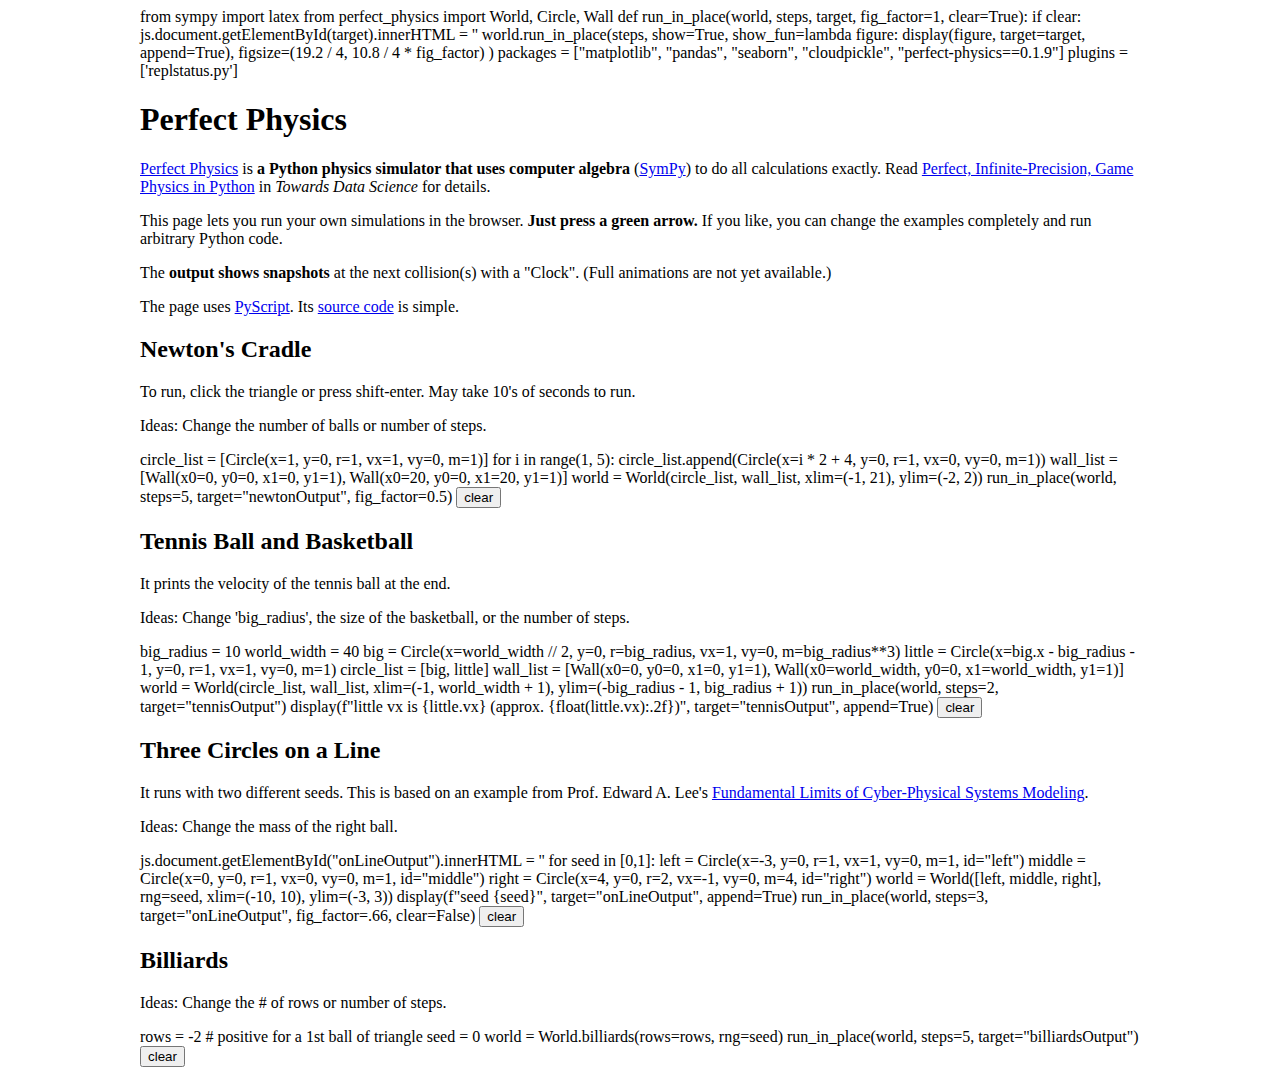
==== pyscript/index.html @ 84cf0456 "add link to source" ====
<html>



  <head>
    <title>Perfect Physics</title>
    <meta charset="utf-8">
    <script defer src="https://pyscript.net/unstable/pyscript.js"></script>
    <link rel="stylesheet" href="https://pyscript.net/unstable/pyscript.css">
    <style>
      .py-repl-run-button {
          opacity: 1 
      }
    </style>
      <style>
      .container {
  max-width: 1000px; /* Adjust this value to set the desired maximum width */
  margin: 0 auto;   /* Centers the container horizontally */
  padding: 0 20px;  /* Adds some horizontal padding */
}    </style>
  </head>
  <body>
    <div class="container">

      <script>
  function clearOutput(divId) {
    const outputDiv = document.getElementById(divId);
    outputDiv.innerHTML = '';
  }
        </script>      
    <py-script>
      from sympy import latex
      from perfect_physics import World, Circle, Wall
      def run_in_place(world, steps, target, fig_factor=1, clear=True):
        if clear:
          js.document.getElementById(target).innerHTML = ''
        world.run_in_place(steps, show=True,
         show_fun=lambda figure: display(figure, target=target, append=True),
         figsize=(19.2 / 4, 10.8 / 4 * fig_factor)
         )
    </py-script>

    <py-config>
      packages = ["matplotlib", "pandas", "seaborn", "cloudpickle",
                  "perfect-physics==0.1.9"]
      plugins = ['replstatus.py']
    </py-config>

    <H1>Perfect Physics</H1>

    <p><a href="https://github.com/CarlKCarlK/PerfectPhysics">Perfect Physics</a>
       is <b>a Python physics simulator that uses
      computer algebra</b> (<a href="https://www.sympy.org/">SymPy</a>)
      to do all calculations exactly. Read <a href="https://towardsdatascience.com/perfect-infinite-precision-game-physics-in-python-part-1-698211c08d95">Perfect, Infinite-Precision, Game Physics in Python</a>
      in <i>Towards Data Science</i> for details.
    </p>

      <p> This page lets you run your own simulations in the browser.
      <b>Just press a green
      arrow.</b> If you like, you can change the examples completely and run
      arbitrary Python code.
    </p>

    <p>The <b>output shows snapshots</b> at the next collision(s) with a "Clock". 
      (Full animations are not yet available.)</p>

      <p>The page uses <a href="https://pyscript.net/">PyScript</a>.
        Its <a href="https://github.com/CarlKCarlK/perfect-physics/blob/main/pyscript/index.html">source code</a> is simple.</p>


    <H2>Newton's Cradle</H2>

    <p>To run, click the triangle or press shift-enter. May take 10's of seconds to run.</p>
    <p>Ideas: Change the number of balls or number of steps.</p>

    <py-repl output="newtonOutput">
      circle_list = [Circle(x=1, y=0, r=1, vx=1, vy=0, m=1)]
      for i in range(1, 5):
          circle_list.append(Circle(x=i * 2 + 4, y=0, r=1, vx=0, vy=0, m=1))
      wall_list = [Wall(x0=0, y0=0, x1=0, y1=1), Wall(x0=20, y0=0, x1=20, y1=1)]
      world = World(circle_list, wall_list, xlim=(-1, 21), ylim=(-2, 2))
      run_in_place(world, steps=5, target="newtonOutput", fig_factor=0.5)
    </py-repl>
    <button id="clearButton" onclick="clearOutput('newtonOutput')">clear</button>

    <div id="newtonOutput"></div>


    <H2>Tennis Ball and Basketball</H2>

    <p>It prints the velocity of the tennis ball at the end.</p>
    <p>Ideas: Change 'big_radius', the size of the basketball, or the number of steps.</p>

    <py-repl output="tennisOutput">
      big_radius = 10
      world_width = 40
      big = Circle(x=world_width // 2, y=0, r=big_radius, vx=1, vy=0, m=big_radius**3)
      little = Circle(x=big.x - big_radius - 1, y=0, r=1, vx=1, vy=0, m=1)
      circle_list = [big, little]
      wall_list = [Wall(x0=0, y0=0, x1=0, y1=1), Wall(x0=world_width, y0=0, x1=world_width, y1=1)]
      world = World(circle_list, wall_list, xlim=(-1, world_width + 1), ylim=(-big_radius - 1, big_radius + 1))
      run_in_place(world, steps=2, target="tennisOutput")
      display(f"little vx is {little.vx} (approx. {float(little.vx):.2f})", target="tennisOutput", append=True)
    </py-repl>
    <button id="clearButton" onclick="clearOutput('tennisOutput')">clear</button>

    <div id="tennisOutput"></div>

    <H2>Three Circles on a Line</H2>

    <p>It runs with two different seeds.
       This is based on an example from Prof. Edward A. Lee's 
       <a href="https://dl.acm.org/doi/pdf/10.1145/2912149">Fundamental Limits of Cyber-Physical Systems Modeling</a>.
        </p>
    <p>Ideas: Change the mass of the right ball.</p>

    <py-repl output="onLineOutput">
      js.document.getElementById("onLineOutput").innerHTML = ''
      for seed in [0,1]:
        left = Circle(x=-3, y=0, r=1, vx=1, vy=0, m=1, id="left")
        middle = Circle(x=0, y=0, r=1, vx=0, vy=0, m=1, id="middle")
        right = Circle(x=4, y=0, r=2, vx=-1, vy=0, m=4, id="right")
        world = World([left, middle, right], rng=seed, xlim=(-10, 10), ylim=(-3, 3))
        display(f"seed {seed}", target="onLineOutput", append=True)
        run_in_place(world, steps=3, target="onLineOutput", fig_factor=.66, clear=False)
    </py-repl>
    <button id="clearButton" onclick="clearOutput('onLineOutput')">clear</button>

    <div id="onLineOutput"></div>

    <H2>Billiards</H2>

    <p>Ideas: Change the # of rows or number of steps.</p>

    <py-repl output="billiardsOutput">
      rows = -2 # positive for a 1st ball of triangle
      seed = 0
      world = World.billiards(rows=rows, rng=seed)
      run_in_place(world, steps=5, target="billiardsOutput")
    </py-repl>
    <button id="clearButton" onclick="clearOutput('billiardsOutput')">clear</button>

    <div id="billiardsOutput"></div>
    </div>
  </body>
</html>
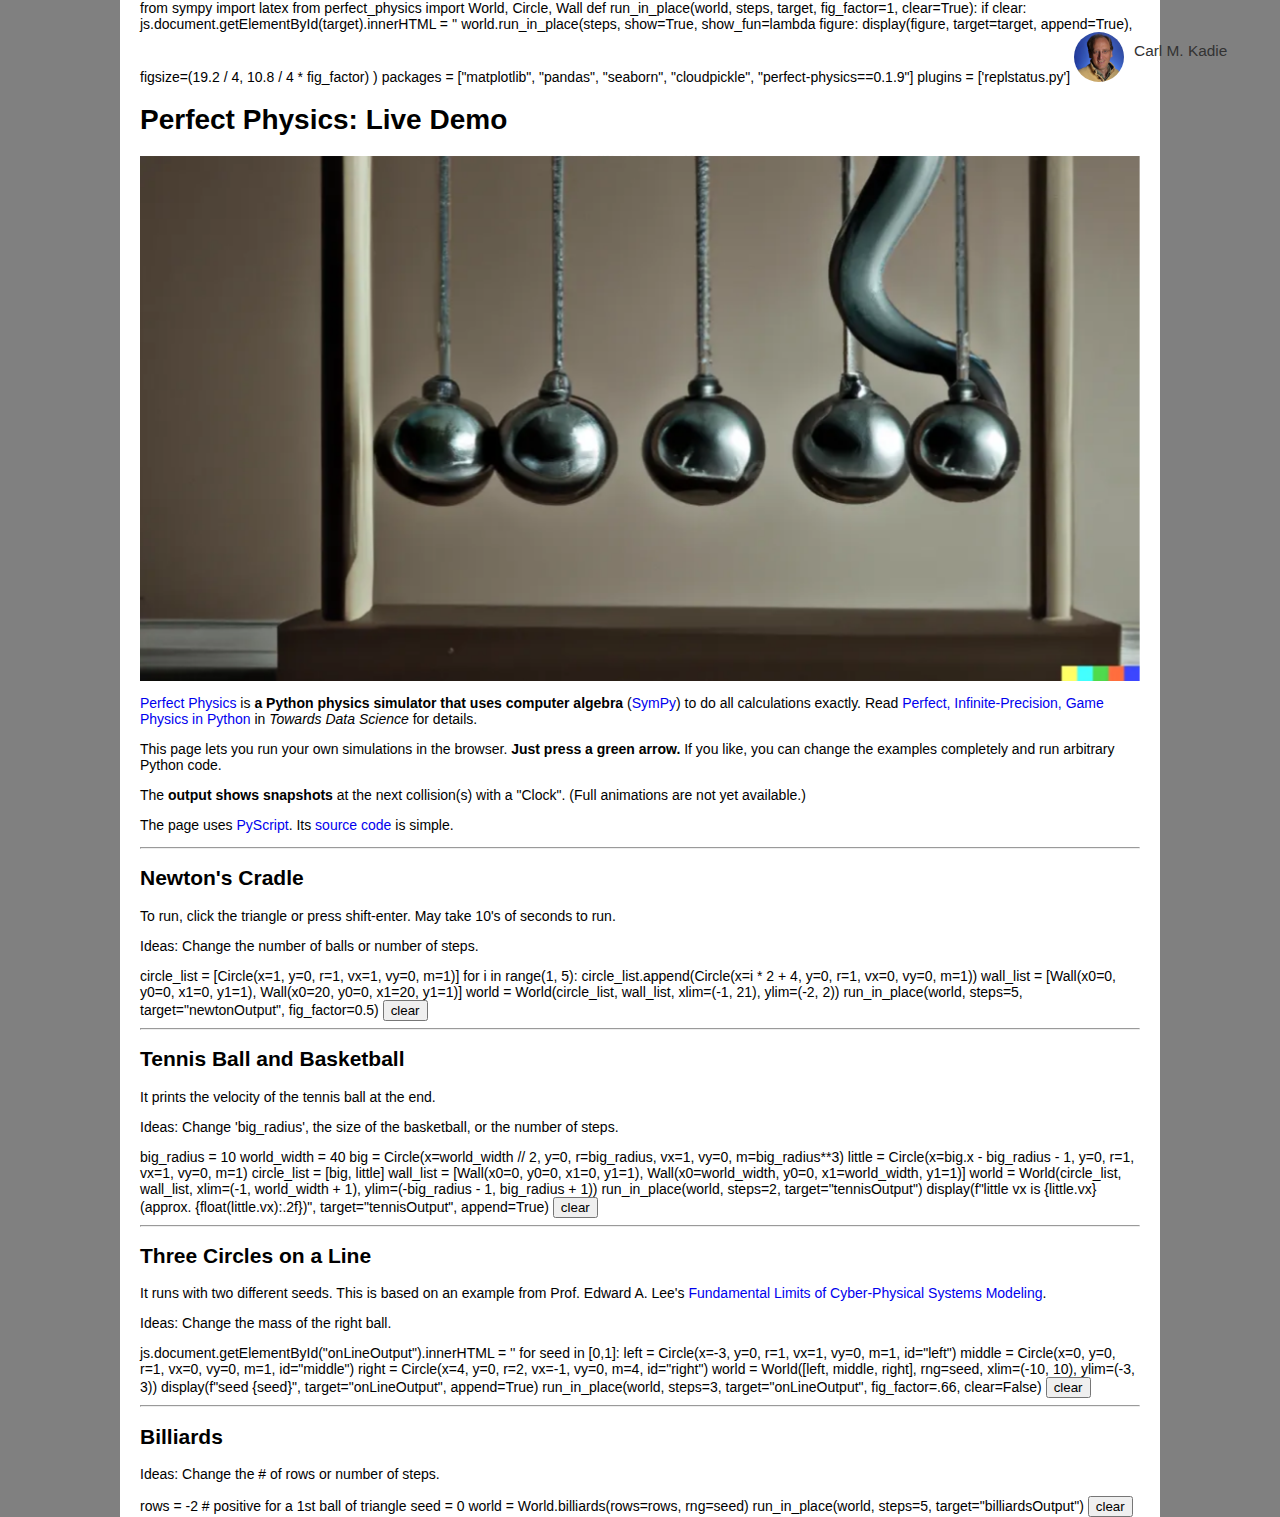
==== commit d5fb8567: "Add styles.css" ====
--- a/pyscript/index.html
+++ b/pyscript/index.html
@@ -7,27 +7,19 @@
     <meta charset="utf-8">
     <script defer src="https://pyscript.net/unstable/pyscript.js"></script>
     <link rel="stylesheet" href="https://pyscript.net/unstable/pyscript.css">
-    <style>
-      .py-repl-run-button {
-          opacity: 1 
-      }
-    </style>
-      <style>
-      .container {
-  max-width: 1000px; /* Adjust this value to set the desired maximum width */
-  margin: 0 auto;   /* Centers the container horizontally */
-  padding: 0 20px;  /* Adds some horizontal padding */
-}    </style>
-  </head>
-  <body>
-    <div class="container">
+    <link rel="stylesheet" href="styles.css">
+    
+</style>
 
-      <script>
-  function clearOutput(divId) {
-    const outputDiv = document.getElementById(divId);
-    outputDiv.innerHTML = '';
-  }
-        </script>      
+</head>
+<body>
+  <div class="container">
+
+    <script>
+function clearOutput(divId) {
+  const outputDiv = document.getElementById(divId);
+  outputDiv.innerHTML = '';
+}</script>      
     <py-script>
       from sympy import latex
       from perfect_physics import World, Circle, Wall
@@ -46,7 +38,18 @@
       plugins = ['replstatus.py']
     </py-config>
 
-    <H1>Perfect Physics</H1>
+    <div class="image-text-container">
+      <img src="CarlKadie.2011.500pxSquare.jpg" class="round-image" />
+      <div class="image-text">Carl M. Kadie</div>
+    </div>
+
+
+    <H1>Perfect Physics: Live Demo</H1>
+
+    <div class="responsive-image-container">
+      <img src="python newton.png" class="responsive-image" />
+    </div>
+
 
     <p><a href="https://github.com/CarlKCarlK/PerfectPhysics">Perfect Physics</a>
        is <b>a Python physics simulator that uses
@@ -67,6 +70,7 @@
       <p>The page uses <a href="https://pyscript.net/">PyScript</a>.
         Its <a href="https://github.com/CarlKCarlK/perfect-physics/blob/main/pyscript/index.html">source code</a> is simple.</p>
 
+        <hr></hr>
 
     <H2>Newton's Cradle</H2>
 
@@ -85,7 +89,7 @@
 
     <div id="newtonOutput"></div>
 
-
+    <hr></hr>
     <H2>Tennis Ball and Basketball</H2>
 
     <p>It prints the velocity of the tennis ball at the end.</p>
@@ -106,6 +110,7 @@
 
     <div id="tennisOutput"></div>
 
+    <hr></hr>
     <H2>Three Circles on a Line</H2>
 
     <p>It runs with two different seeds.
@@ -128,6 +133,7 @@
 
     <div id="onLineOutput"></div>
 
+    <hr></hr>
     <H2>Billiards</H2>
 
     <p>Ideas: Change the # of rows or number of steps.</p>
--- a/pyscript/styles.css
+++ b/pyscript/styles.css
@@ -0,0 +1,55 @@
+.round-image {
+    border-radius: 50%;
+    width: 50px;
+    height: 50px;
+    object-fit: cover;
+  }
+  
+  .image-text-container {
+    display: inline-block; /* Use inline-block to keep the container size relative to its content */
+    position: relative; /* Set the container to be the reference point for absolute positioning */
+  }
+  
+  .image-text {
+    position: absolute; /* Position the text absolutely within the container */
+    left: 60px; /* Position the text to the right of the image, adjust the value as needed */
+    top: 10px; /* Position the text 25px from the top of the image, adjust the value as needed */
+    width: 100px;
+    font-family: 'Arial', sans-serif; /* Example: change the font */
+  font-weight: lighter; /* Example: make the text bold */
+  font-size: 1.1em; /* Example: increase the font size */
+  color: #333; /* Example: change the text color */
+  }
+  .py-repl-run-button {
+    opacity: 1 
+}
+
+.container {
+    max-width: 1000px; /* Adjust this value to set the desired maximum width */
+    margin: 0 auto;   /* Centers the container horizontally */
+    padding: 0 20px;  /* Adds some horizontal padding */
+    background-color: white;
+    font-family: -apple-system,BlinkMacSystemFont,"Segoe UI","Noto Sans",Helvetica,Arial,sans-serif,"Apple Color Emoji","Segoe UI Emoji";
+      font-size: var(--body-font-size, 14px);
+  }   
+    a {
+      color: var(#0969da;);
+      text-decoration: none;
+  }
+  
+  body {
+    background-color: grey; /* Set the background color of the body to grey */
+    margin: 0;
+    padding: 0;
+  }
+
+  .responsive-image-container {
+    max-width: 1000px;
+    width: 100%;
+    margin: 0 auto; /* Center the container horizontally */
+  }
+  
+  .responsive-image {
+    width: 100%; /* Set the image width to 100% of the container */
+    height: auto; /* Set the image height to auto, maintaining its aspect ratio */
+  }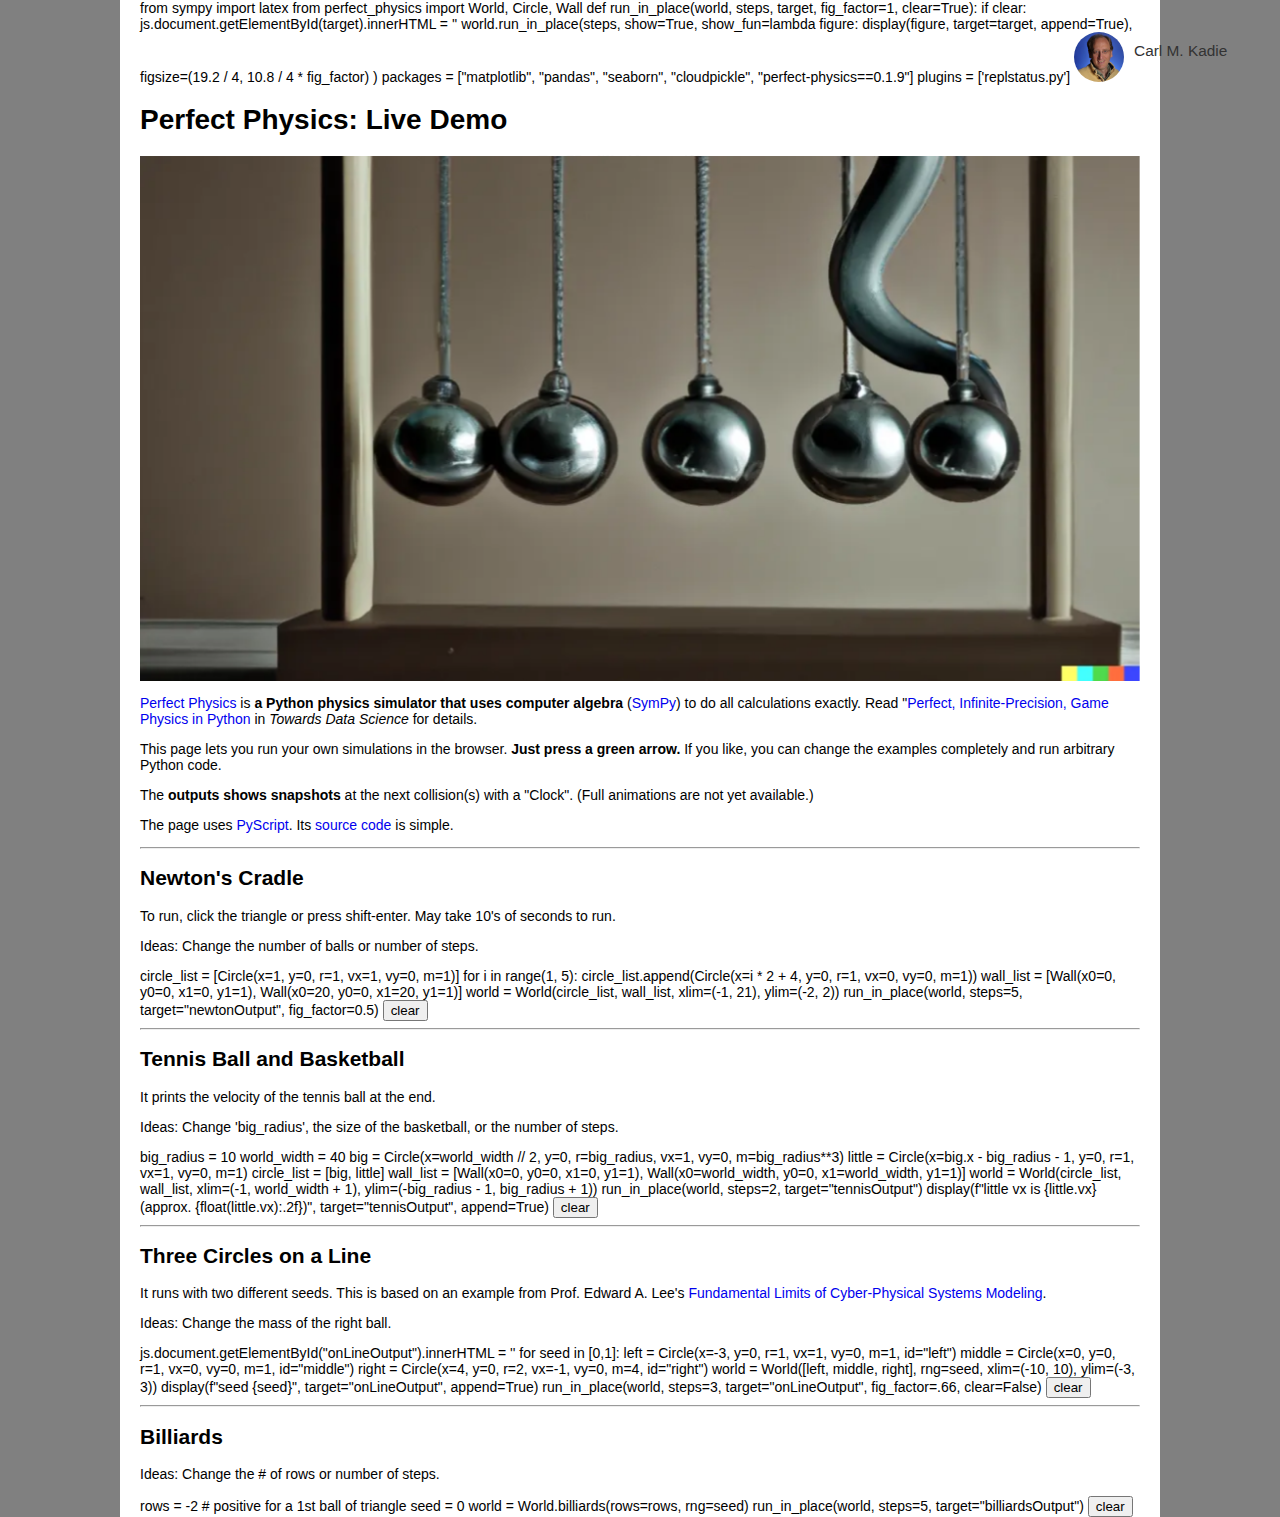
==== commit 83e3b235: "fix link" ====
--- a/pyscript/index.html
+++ b/pyscript/index.html
@@ -51,10 +51,11 @@
     </div>
 
 
-    <p><a href="https://github.com/CarlKCarlK/PerfectPhysics">Perfect Physics</a>
+    <p><a href="https://github.com/CarlKCarlK/perfect-physics">Perfect Physics</a>
        is <b>a Python physics simulator that uses
       computer algebra</b> (<a href="https://www.sympy.org/">SymPy</a>)
-      to do all calculations exactly. Read <a href="https://towardsdatascience.com/perfect-infinite-precision-game-physics-in-python-part-1-698211c08d95">Perfect, Infinite-Precision, Game Physics in Python</a>
+      to do all calculations exactly. Read 
+      "<a href="https://towardsdatascience.com/perfect-infinite-precision-game-physics-in-python-part-1-698211c08d95">Perfect, Infinite-Precision, Game Physics in Python</a>
       in <i>Towards Data Science</i> for details.
     </p>
 
@@ -64,7 +65,7 @@
       arbitrary Python code.
     </p>
 
-    <p>The <b>output shows snapshots</b> at the next collision(s) with a "Clock". 
+    <p>The <b>outputs shows snapshots</b> at the next collision(s) with a "Clock". 
       (Full animations are not yet available.)</p>
 
       <p>The page uses <a href="https://pyscript.net/">PyScript</a>.
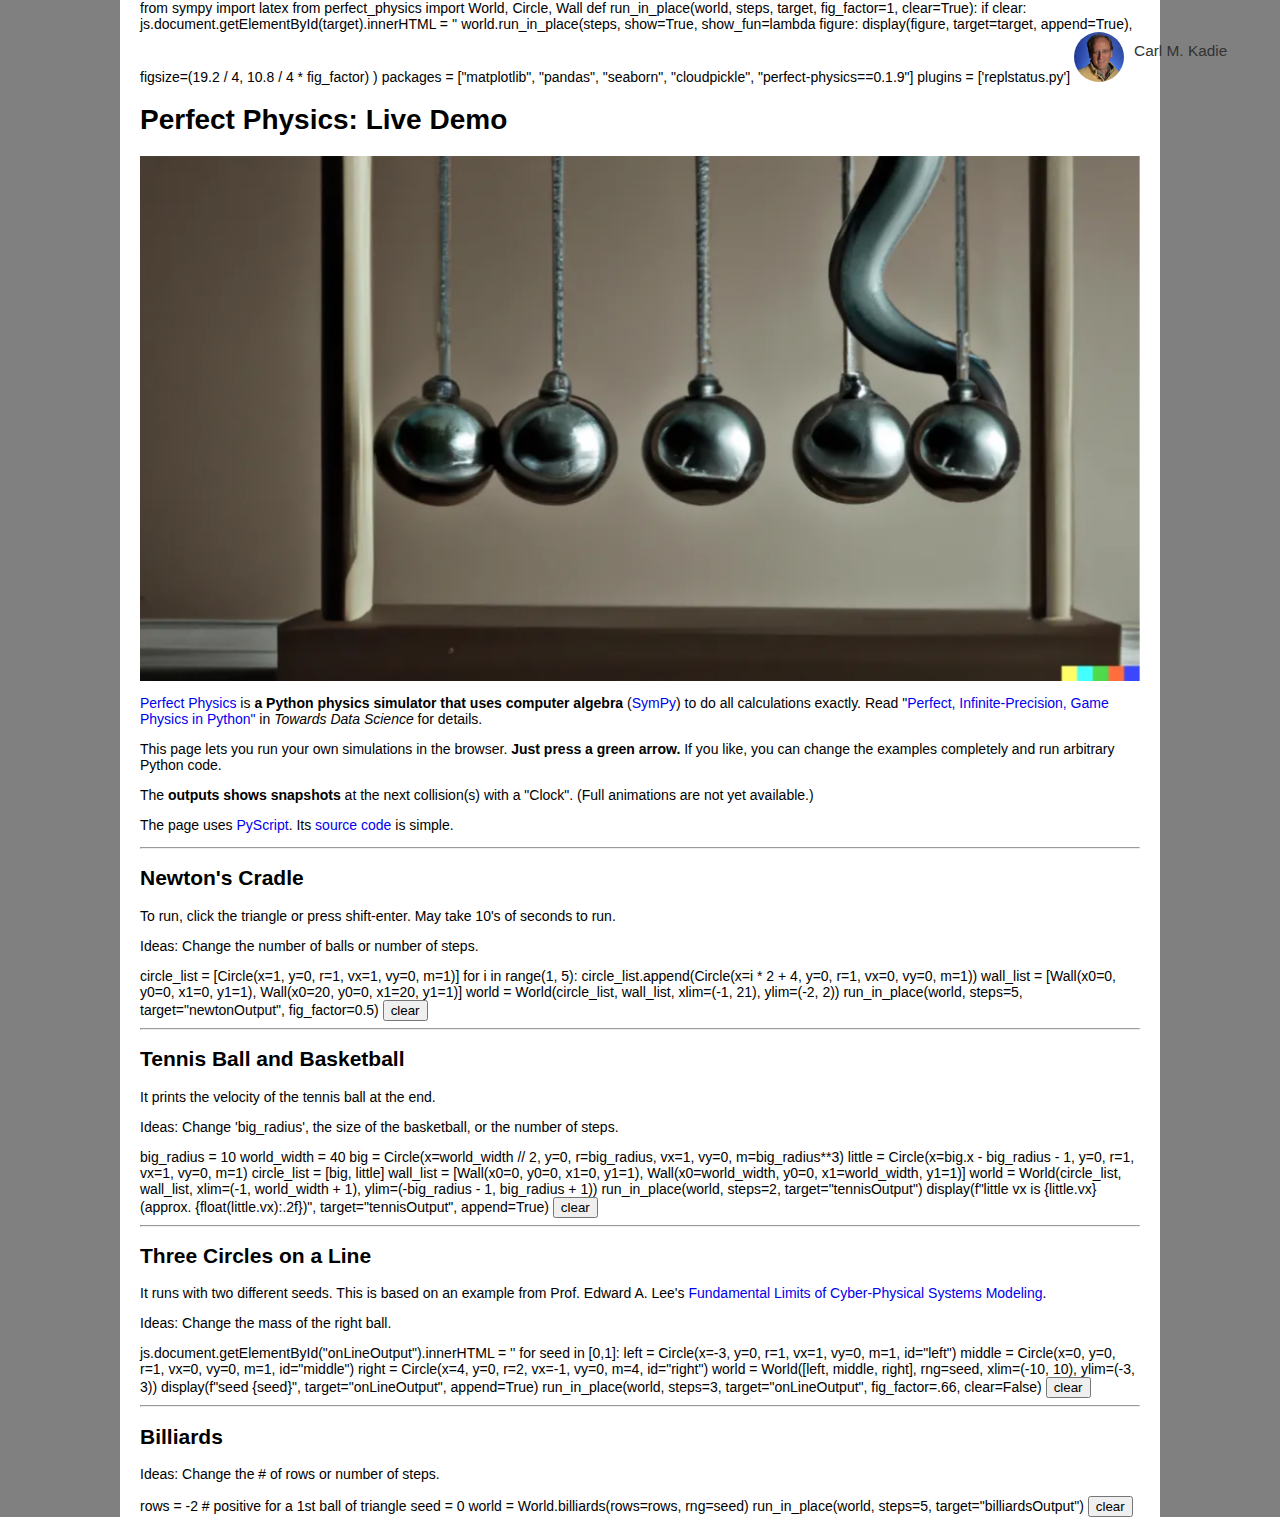
==== commit 9714b140: "fix quote" ====
--- a/pyscript/index.html
+++ b/pyscript/index.html
@@ -3,11 +3,12 @@
 
 
   <head>
-    <title>Perfect Physics</title>
+    <title>Perfect Physics: Live Demo</title>
     <meta charset="utf-8">
     <script defer src="https://pyscript.net/unstable/pyscript.js"></script>
     <link rel="stylesheet" href="https://pyscript.net/unstable/pyscript.css">
     <link rel="stylesheet" href="styles.css">
+    <meta property="og:image" content="python newton.png" />
     
 </style>
 
@@ -55,7 +56,7 @@
        is <b>a Python physics simulator that uses
       computer algebra</b> (<a href="https://www.sympy.org/">SymPy</a>)
       to do all calculations exactly. Read 
-      "<a href="https://towardsdatascience.com/perfect-infinite-precision-game-physics-in-python-part-1-698211c08d95">Perfect, Infinite-Precision, Game Physics in Python</a>
+      "<a href="https://towardsdatascience.com/perfect-infinite-precision-game-physics-in-python-part-1-698211c08d95">Perfect, Infinite-Precision, Game Physics in Python"</a>
       in <i>Towards Data Science</i> for details.
     </p>
 
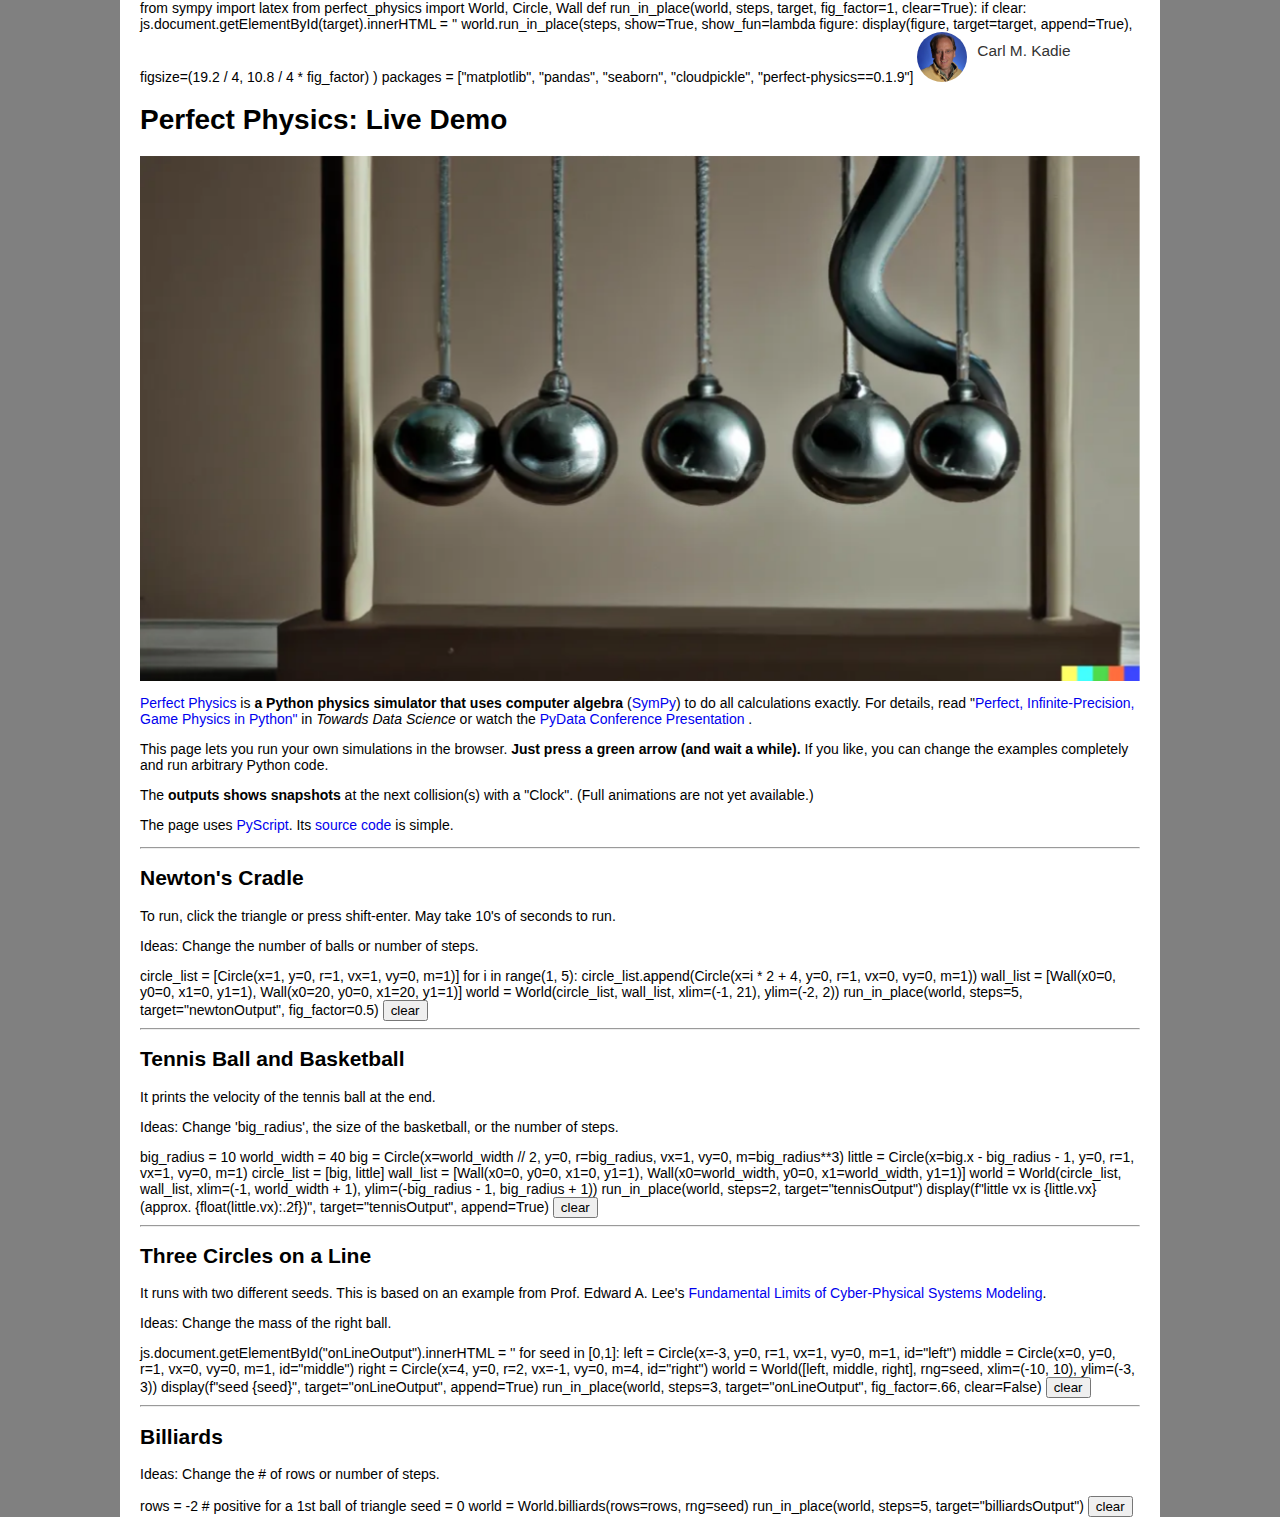
==== commit f4f773a7: "for now, remove red arrow from live demo" ====
--- a/pyscript/index.html
+++ b/pyscript/index.html
@@ -1,42 +1,41 @@
 <html>
 
+<head>
+  <title>Perfect Physics: Live Demo</title>
+  <meta charset="utf-8">
+  <link rel="stylesheet" href="https://pyscript.net/latest/pyscript.css" />
+  <script defer src="https://pyscript.net/latest/pyscript.js"></script>
+  <link rel="stylesheet" href="styles.css">
+  <meta property="og:image" content="python newton.png" />
 
-
-  <head>
-    <title>Perfect Physics: Live Demo</title>
-    <meta charset="utf-8">
-    <script defer src="https://pyscript.net/unstable/pyscript.js"></script>
-    <link rel="stylesheet" href="https://pyscript.net/unstable/pyscript.css">
-    <link rel="stylesheet" href="styles.css">
-    <meta property="og:image" content="python newton.png" />
-    
-</style>
+  </style>
 
 </head>
+
 <body>
   <div class="container">
 
     <script>
-function clearOutput(divId) {
-  const outputDiv = document.getElementById(divId);
-  outputDiv.innerHTML = '';
-}</script>      
+      function clearOutput(divId) {
+        const outputDiv = document.getElementById(divId);
+        outputDiv.innerHTML = '';
+      }
+    </script>
     <py-script>
       from sympy import latex
       from perfect_physics import World, Circle, Wall
       def run_in_place(world, steps, target, fig_factor=1, clear=True):
-        if clear:
-          js.document.getElementById(target).innerHTML = ''
-        world.run_in_place(steps, show=True,
+         if clear:
+           js.document.getElementById(target).innerHTML = ''
+         world.run_in_place(steps, show=True,
          show_fun=lambda figure: display(figure, target=target, append=True),
          figsize=(19.2 / 4, 10.8 / 4 * fig_factor)
-         )
+      )
     </py-script>
 
     <py-config>
       packages = ["matplotlib", "pandas", "seaborn", "cloudpickle",
                   "perfect-physics==0.1.9"]
-      plugins = ['replstatus.py']
     </py-config>
 
     <div class="image-text-container">
@@ -53,26 +52,31 @@
 
 
     <p><a href="https://github.com/CarlKCarlK/perfect-physics">Perfect Physics</a>
-       is <b>a Python physics simulator that uses
-      computer algebra</b> (<a href="https://www.sympy.org/">SymPy</a>)
-      to do all calculations exactly. Read 
-      "<a href="https://towardsdatascience.com/perfect-infinite-precision-game-physics-in-python-part-1-698211c08d95">Perfect, Infinite-Precision, Game Physics in Python"</a>
-      in <i>Towards Data Science</i> for details.
+      is <b>a Python physics simulator that uses
+        computer algebra</b> (<a href="https://www.sympy.org/">SymPy</a>)
+      to do all calculations exactly. For details, read
+      "<a
+        href="https://towardsdatascience.com/perfect-infinite-precision-game-physics-in-python-part-1-698211c08d95">Perfect,
+        Infinite-Precision, Game Physics in Python"</a>
+      in <i>Towards Data Science</i> or watch the
+      <a href="https://www.youtube.com/watch?v=52n2qKgwW_Q&t=4s">PyData Conference Presentation</a> .
     </p>
 
-      <p> This page lets you run your own simulations in the browser.
+    <p> This page lets you run your own simulations in the browser.
       <b>Just press a green
-      arrow.</b> If you like, you can change the examples completely and run
+        arrow (and wait a while).</b> If you like, you can change the examples completely and run
       arbitrary Python code.
     </p>
 
-    <p>The <b>outputs shows snapshots</b> at the next collision(s) with a "Clock". 
+    <p>The <b>outputs shows snapshots</b> at the next collision(s) with a "Clock".
       (Full animations are not yet available.)</p>
 
-      <p>The page uses <a href="https://pyscript.net/">PyScript</a>.
-        Its <a href="https://github.com/CarlKCarlK/perfect-physics/blob/main/pyscript/index.html">source code</a> is simple.</p>
+    <p>The page uses <a href="https://pyscript.net/">PyScript</a>.
+      Its <a href="https://github.com/CarlKCarlK/perfect-physics/blob/main/pyscript/index.html">source code</a> is
+      simple.</p>
 
-        <hr></hr>
+    <hr>
+    </hr>
 
     <H2>Newton's Cradle</H2>
 
@@ -82,7 +86,7 @@
     <py-repl output="newtonOutput">
       circle_list = [Circle(x=1, y=0, r=1, vx=1, vy=0, m=1)]
       for i in range(1, 5):
-          circle_list.append(Circle(x=i * 2 + 4, y=0, r=1, vx=0, vy=0, m=1))
+         circle_list.append(Circle(x=i * 2 + 4, y=0, r=1, vx=0, vy=0, m=1))
       wall_list = [Wall(x0=0, y0=0, x1=0, y1=1), Wall(x0=20, y0=0, x1=20, y1=1)]
       world = World(circle_list, wall_list, xlim=(-1, 21), ylim=(-2, 2))
       run_in_place(world, steps=5, target="newtonOutput", fig_factor=0.5)
@@ -91,7 +95,8 @@
 
     <div id="newtonOutput"></div>
 
-    <hr></hr>
+    <hr>
+    </hr>
     <H2>Tennis Ball and Basketball</H2>
 
     <p>It prints the velocity of the tennis ball at the end.</p>
@@ -112,13 +117,14 @@
 
     <div id="tennisOutput"></div>
 
-    <hr></hr>
+    <hr>
+    </hr>
     <H2>Three Circles on a Line</H2>
 
     <p>It runs with two different seeds.
-       This is based on an example from Prof. Edward A. Lee's 
-       <a href="https://dl.acm.org/doi/pdf/10.1145/2912149">Fundamental Limits of Cyber-Physical Systems Modeling</a>.
-        </p>
+      This is based on an example from Prof. Edward A. Lee's
+      <a href="https://dl.acm.org/doi/pdf/10.1145/2912149">Fundamental Limits of Cyber-Physical Systems Modeling</a>.
+    </p>
     <p>Ideas: Change the mass of the right ball.</p>
 
     <py-repl output="onLineOutput">
@@ -135,7 +141,8 @@
 
     <div id="onLineOutput"></div>
 
-    <hr></hr>
+    <hr>
+    </hr>
     <H2>Billiards</H2>
 
     <p>Ideas: Change the # of rows or number of steps.</p>
@@ -149,6 +156,7 @@
     <button id="clearButton" onclick="clearOutput('billiardsOutput')">clear</button>
 
     <div id="billiardsOutput"></div>
-    </div>
-  </body>
+  </div>
+</body>
+
 </html>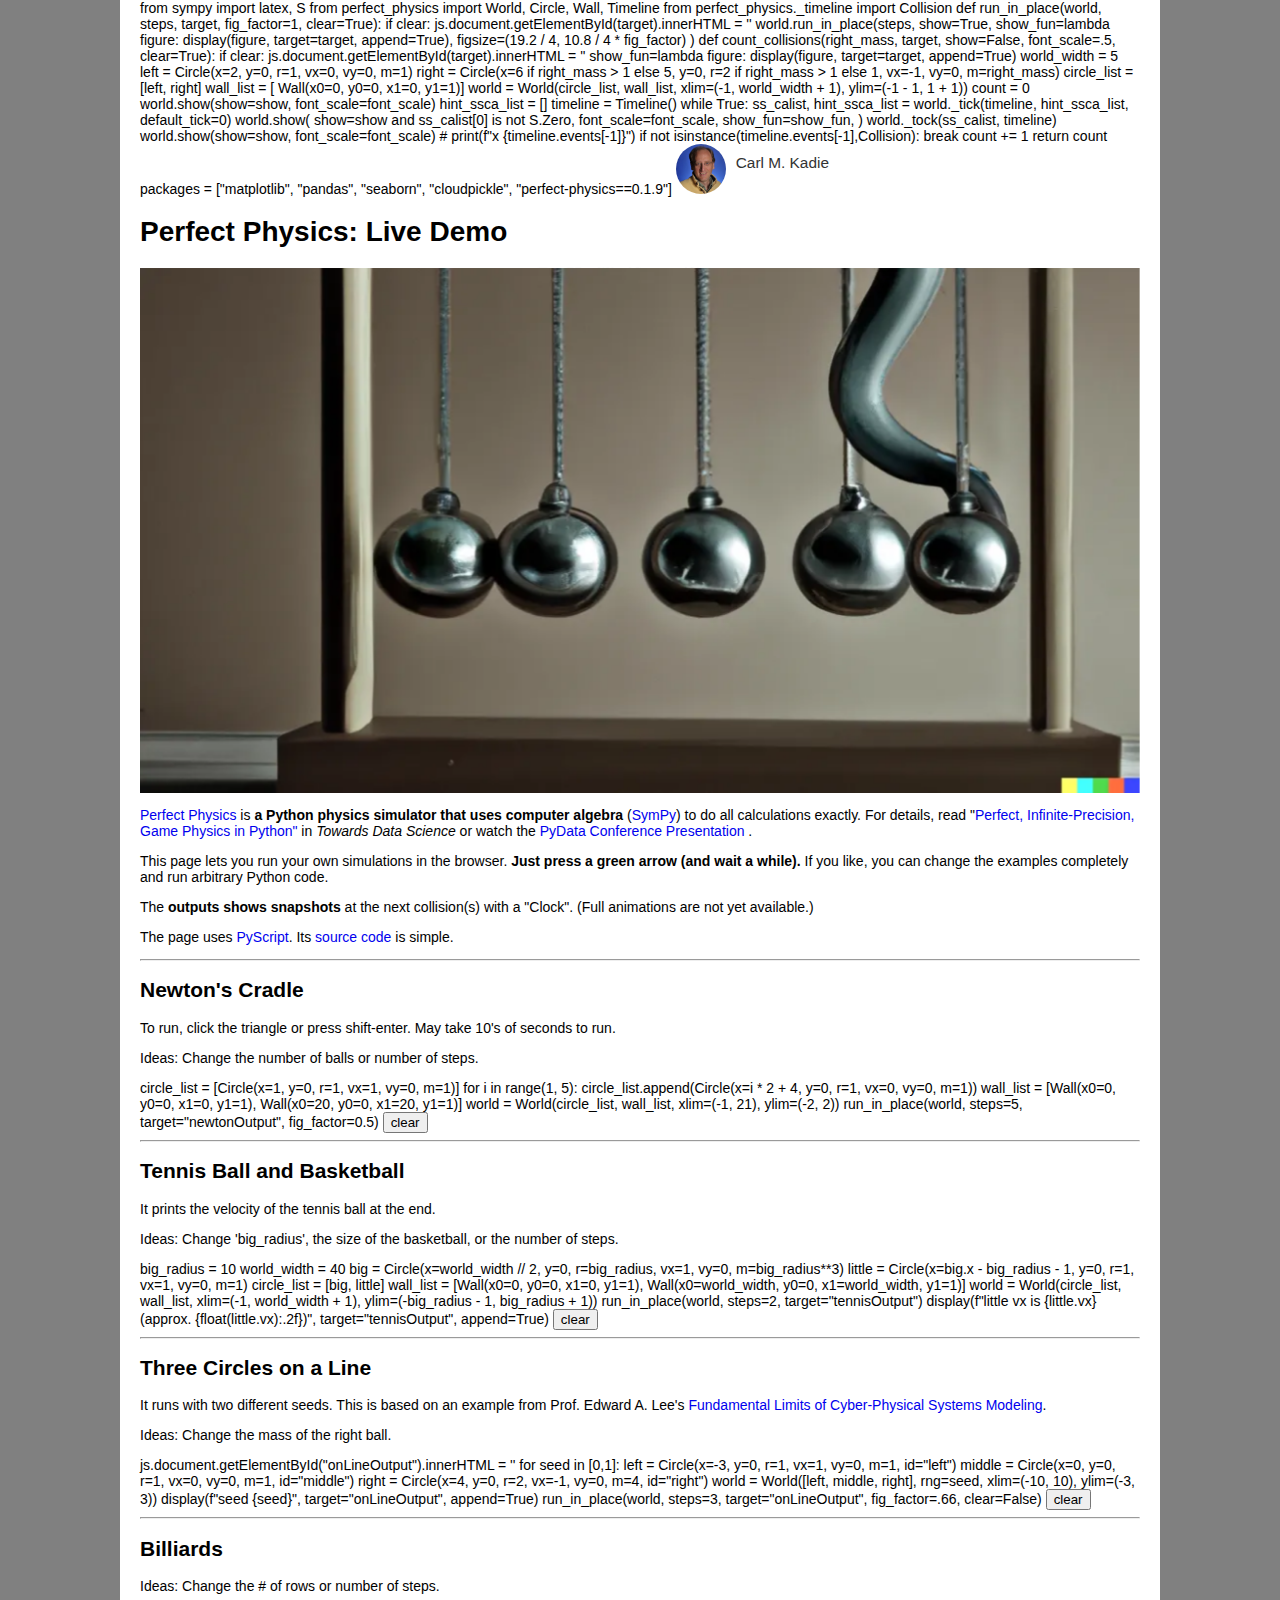
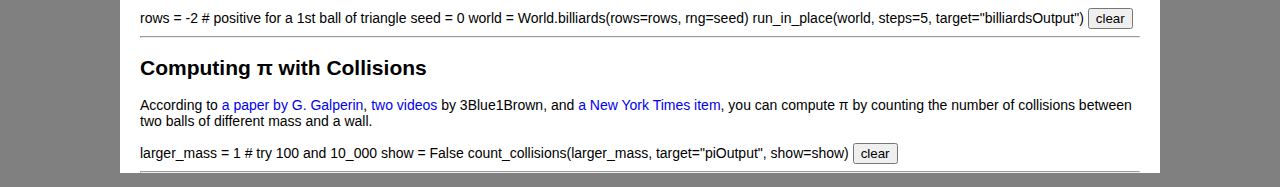
==== commit d89d5c3b: "add pi-collisions" ====
--- a/pyscript/index.html
+++ b/pyscript/index.html
@@ -22,8 +22,10 @@
       }
     </script>
     <py-script>
-      from sympy import latex
-      from perfect_physics import World, Circle, Wall
+      from sympy import latex, S
+      from perfect_physics import World, Circle, Wall, Timeline
+      from perfect_physics._timeline import Collision
+
       def run_in_place(world, steps, target, fig_factor=1, clear=True):
          if clear:
            js.document.getElementById(target).innerHTML = ''
@@ -31,6 +33,36 @@
          show_fun=lambda figure: display(figure, target=target, append=True),
          figsize=(19.2 / 4, 10.8 / 4 * fig_factor)
       )
+
+      def count_collisions(right_mass, target, show=False, font_scale=.5, clear=True):
+        if clear:
+            js.document.getElementById(target).innerHTML = ''
+        show_fun=lambda figure: display(figure, target=target, append=True)
+        world_width = 5
+        left = Circle(x=2, y=0, r=1, vx=0, vy=0, m=1)
+        right = Circle(x=6 if right_mass > 1 else 5, y=0, r=2 if right_mass > 1 else 1, vx=-1, vy=0, m=right_mass)
+        circle_list = [left, right]
+        wall_list = [ Wall(x0=0, y0=0, x1=0, y1=1)]
+        world = World(circle_list, wall_list, xlim=(-1, world_width + 1), ylim=(-1 - 1, 1 + 1))
+        count = 0
+        world.show(show=show, font_scale=font_scale)
+        hint_ssca_list = []
+        timeline = Timeline()
+        while True:
+            ss_calist, hint_ssca_list = world._tick(timeline, hint_ssca_list, default_tick=0)
+            world.show(
+                show=show and ss_calist[0] is not S.Zero,
+                font_scale=font_scale,
+                show_fun=show_fun,
+            )
+            world._tock(ss_calist, timeline)
+            world.show(show=show, font_scale=font_scale)
+            # print(f"x {timeline.events[-1]}")
+            if not isinstance(timeline.events[-1],Collision):
+                break
+            count += 1
+        return count
+
     </py-script>
 
     <py-config>
@@ -78,7 +110,7 @@
     <hr>
     </hr>
 
-    <H2>Newton's Cradle</H2>
+    <h2 id="newtons-cradle">Newton's Cradle</h2>
 
     <p>To run, click the triangle or press shift-enter. May take 10's of seconds to run.</p>
     <p>Ideas: Change the number of balls or number of steps.</p>
@@ -97,7 +129,7 @@
 
     <hr>
     </hr>
-    <H2>Tennis Ball and Basketball</H2>
+    <h2 id="tennis-ball">Tennis Ball and Basketball</h2>
 
     <p>It prints the velocity of the tennis ball at the end.</p>
     <p>Ideas: Change 'big_radius', the size of the basketball, or the number of steps.</p>
@@ -119,7 +151,7 @@
 
     <hr>
     </hr>
-    <H2>Three Circles on a Line</H2>
+    <h2 id="three-circles">Three Circles on a Line</H2>
 
     <p>It runs with two different seeds.
       This is based on an example from Prof. Edward A. Lee's
@@ -156,6 +188,30 @@
     <button id="clearButton" onclick="clearOutput('billiardsOutput')">clear</button>
 
     <div id="billiardsOutput"></div>
+
+    <hr>
+  </hr>
+  <h2 id="pi-collisions">Computing &pi; with Collisions</h2>
+
+  <p>According to <a href="https://www.maths.tcd.ie/~lebed/Galperin.%20Playing%20pool%20with%20pi.pdf">a paper by G. Galperin</a>,
+    <a href="https://www.youtube.com/watch?v=HEfHFsfGXjs&t=1s">two</a>
+    <a href="https://www.youtube.com/watch?v=jsYwFizhncE&t=2s">videos</a> by 3Blue1Brown,
+    and <a href="https://archive.nytimes.com/wordplay.blogs.nytimes.com/2014/03/10/pi/">a New York Times item</a>,
+    you can compute &pi; by counting the number of collisions between two balls
+    of different mass and a wall.
+   </p>
+
+  <py-repl output="piOutput">
+    larger_mass = 1 # try 100 and 10_000
+    show = False
+    count_collisions(larger_mass, target="piOutput", show=show)
+  </py-repl>
+  <button id="clearButton" onclick="clearOutput('piOutput')">clear</button>
+
+  <div id="piOutput"></div>
+  <hr>
+</hr>
+<p> </p>
   </div>
 </body>
 
